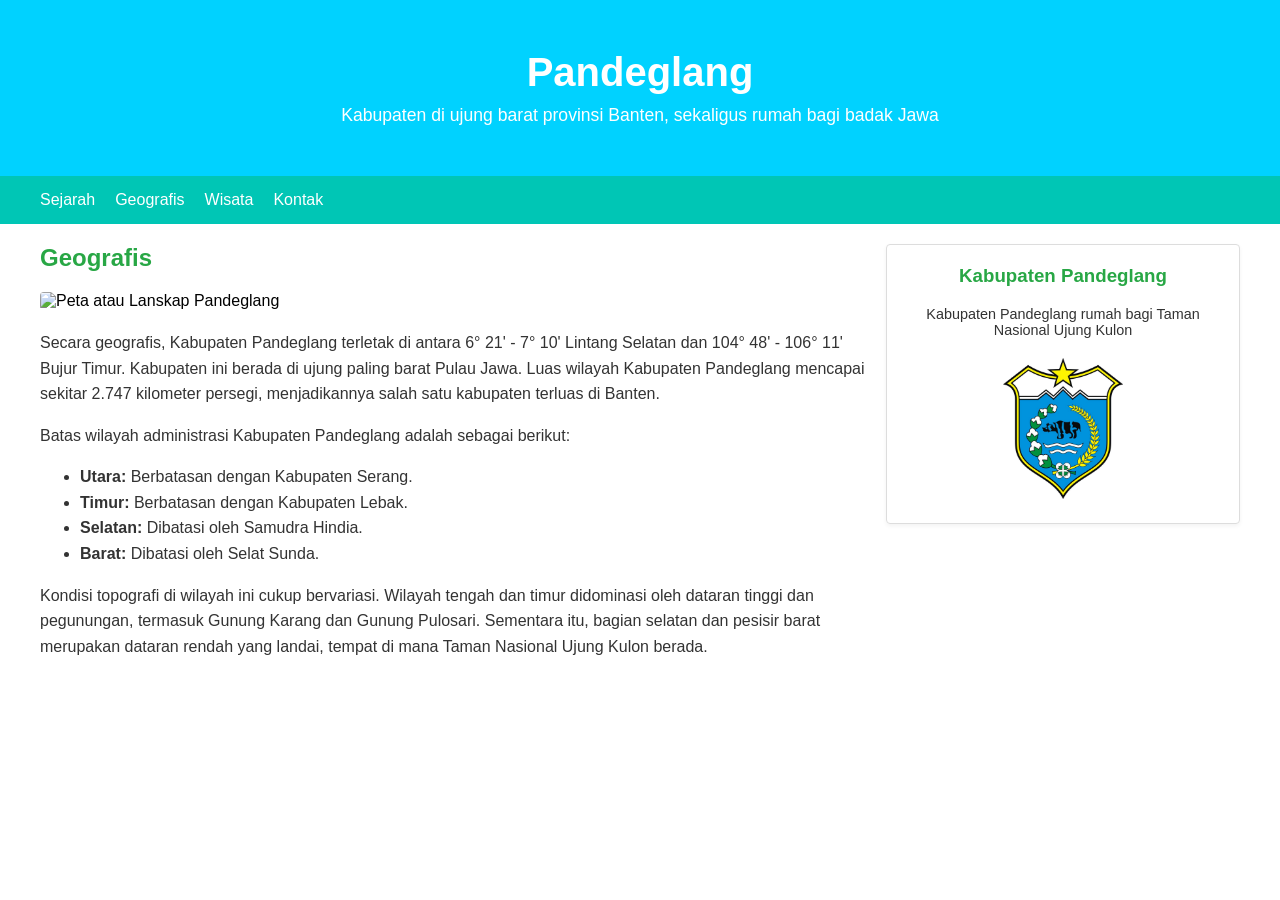
==== geografis.html @ 67338a96 "Menambahkan halaman geografis" ====
<!DOCTYPE html>
<html lang="id">
<head>
    <meta charset="UTF-8">
    <meta name="viewport" content="width=device-width, initial-scale=1.0">
    <title>Geografis - Pandeglang</title>
    <style>
        body {
            font-family: sans-serif;
            margin: 0;
            padding: 0;
            background-color: #ffffff;
        }
        header {
            background-color: #00d2ff;
            color: white;
            text-align: center;
            padding: 50px 20px;
        }
        header h1 {
            margin: 0;
            font-size: 2.5em;
        }
        header p {
            margin: 10px 0 0;
            font-size: 1.1em;
            font-weight: 300;
        }
        nav {
            background-color: #00c6b5;
            padding: 15px 40px;
            display: flex;
            gap: 20px;
        }
        nav a {
            color: white;
            text-decoration: none;
            font-size: 1em;
        }
        nav a:hover {
            text-decoration: underline;
        }
        .container {
            display: flex;
            padding: 20px 40px;
            gap: 20px;
        }
        .main-content {
            flex: 7;
        }
        .main-content h2 {
            color: #28a745;
            margin-top: 0;
        }
        .main-content img {
            width: 100%;
            height: auto;
            display: block;
            margin-bottom: 20px;
            border-radius: 4px;
        }
        .main-content p, .main-content ul {
            color: #333;
            line-height: 1.6;
        }
        .sidebar {
            flex: 3;
        }
        .sidebar-box {
            border: 1px solid #ddd;
            padding: 20px;
            text-align: center;
            border-radius: 4px;
            box-shadow: 0 2px 4px rgba(0,0,0,0.05);
        }
        .sidebar-box h3 {
            color: #28a745;
            margin-top: 0;
        }
        .sidebar-box p {
            font-size: 0.9em;
            color: #333;
            margin-bottom: 20px;
        }
        .sidebar-box img {
            max-width: 120px;
            height: auto;
        }
    </style>
</head>
<body>
    <header>
        <h1>Pandeglang</h1>
        <p>Kabupaten di ujung barat provinsi Banten, sekaligus rumah bagi badak Jawa</p>
    </header>

    <nav>
        <!-- Pastikan nama file href sesuai dengan file yang temanmu buat -->
        <a href="index.html">Sejarah</a>
        <a href="geografis.html">Geografis</a>
        <a href="index.html">Wisata</a>
        <a href="https://www.dicoding.com/users/crustacea/academies">Kontak</a>
    </nav>

    <div class="container">
        <main class="main-content">
            <h2>Geografis</h2>
            <!-- Pastikan menaruh file gambar di folder yang sama dengan file html ini -->
            <img src="https://petatematikindo.wordpress.com/wp-content/uploads/2013/09/administrasi-pandeglang-a1.jpg" alt="Peta atau Lanskap Pandeglang">
            <p>
                Secara geografis, Kabupaten Pandeglang terletak di antara 6° 21' - 7° 10' Lintang Selatan dan 104° 48' - 106° 11' Bujur Timur. Kabupaten ini berada di ujung paling barat Pulau Jawa. Luas wilayah Kabupaten Pandeglang mencapai sekitar 2.747 kilometer persegi, menjadikannya salah satu kabupaten terluas di Banten.
            </p>
            <p>
                Batas wilayah administrasi Kabupaten Pandeglang adalah sebagai berikut:
            </p>
            <ul>
                <li><strong>Utara:</strong> Berbatasan dengan Kabupaten Serang.</li>
                <li><strong>Timur:</strong> Berbatasan dengan Kabupaten Lebak.</li>
                <li><strong>Selatan:</strong> Dibatasi oleh Samudra Hindia.</li>
                <li><strong>Barat:</strong> Dibatasi oleh Selat Sunda.</li>
            </ul>
            <p>
                Kondisi topografi di wilayah ini cukup bervariasi. Wilayah tengah dan timur didominasi oleh dataran tinggi dan pegunungan, termasuk Gunung Karang dan Gunung Pulosari. Sementara itu, bagian selatan dan pesisir barat merupakan dataran rendah yang landai, tempat di mana Taman Nasional Ujung Kulon berada.
            </p>
        </main>

        <aside class="sidebar">
            <div class="sidebar-box">
                <h3>Kabupaten Pandeglang</h3>
                <p>Kabupaten Pandeglang rumah bagi Taman Nasional Ujung Kulon</p>
                <img class="gambar-profile" src="11_ Pandeglang.jpg" alt="Lambang Kabupaten Pandeglang">
            </div>
        </aside>
    </div>
</body>
</html>
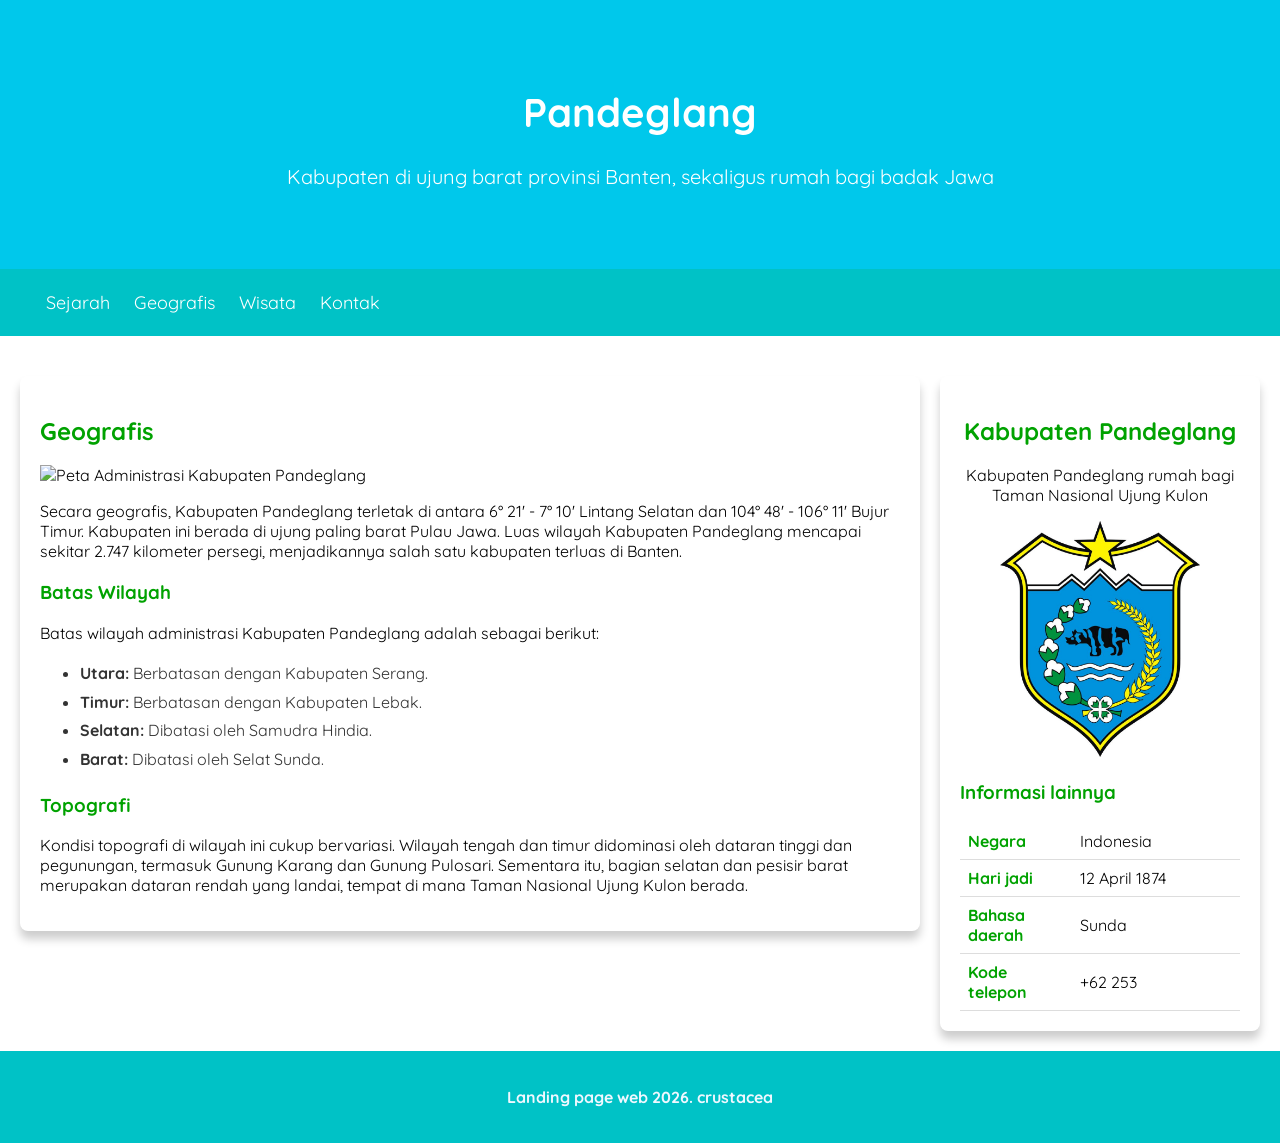
==== commit fc6d32f8: "update geografis" ====
--- a/geografis.html
+++ b/geografis.html
@@ -1,136 +1,107 @@
 <!DOCTYPE html>
 <html lang="id">
 <head>
-    <meta charset="UTF-8">
-    <meta name="viewport" content="width=device-width, initial-scale=1.0">
-    <title>Geografis - Pandeglang</title>
-    <style>
-        body {
-            font-family: sans-serif;
-            margin: 0;
-            padding: 0;
-            background-color: #ffffff;
-        }
-        header {
-            background-color: #00d2ff;
-            color: white;
-            text-align: center;
-            padding: 50px 20px;
-        }
-        header h1 {
-            margin: 0;
-            font-size: 2.5em;
-        }
-        header p {
-            margin: 10px 0 0;
-            font-size: 1.1em;
-            font-weight: 300;
-        }
-        nav {
-            background-color: #00c6b5;
-            padding: 15px 40px;
-            display: flex;
-            gap: 20px;
-        }
-        nav a {
-            color: white;
-            text-decoration: none;
-            font-size: 1em;
-        }
-        nav a:hover {
-            text-decoration: underline;
-        }
-        .container {
-            display: flex;
-            padding: 20px 40px;
-            gap: 20px;
-        }
-        .main-content {
-            flex: 7;
-        }
-        .main-content h2 {
-            color: #28a745;
-            margin-top: 0;
-        }
-        .main-content img {
-            width: 100%;
-            height: auto;
-            display: block;
-            margin-bottom: 20px;
-            border-radius: 4px;
-        }
-        .main-content p, .main-content ul {
-            color: #333;
-            line-height: 1.6;
-        }
-        .sidebar {
-            flex: 3;
-        }
-        .sidebar-box {
-            border: 1px solid #ddd;
-            padding: 20px;
-            text-align: center;
-            border-radius: 4px;
-            box-shadow: 0 2px 4px rgba(0,0,0,0.05);
-        }
-        .sidebar-box h3 {
-            color: #28a745;
-            margin-top: 0;
-        }
-        .sidebar-box p {
-            font-size: 0.9em;
-            color: #333;
-            margin-bottom: 20px;
-        }
-        .sidebar-box img {
-            max-width: 120px;
-            height: auto;
-        }
-    </style>
+  <meta charset="UTF-8">
+  <meta name="viewport" content="width=device-width, initial-scale=1.0">
+  <title>Geografis - Pandeglang</title>
+
+  <link rel="stylesheet" href="style.css">
+
+  <link rel="preconnect" href="https://fonts.googleapis.com">
+  <link rel="preconnect" href="https://fonts.gstatic.com" crossorigin>
+  <link
+    href="https://fonts.googleapis.com/css2?family=Quicksand:wght@300..700&display=swap"
+    rel="stylesheet"
+  >
 </head>
 <body>
-    <header>
-        <h1>Pandeglang</h1>
-        <p>Kabupaten di ujung barat provinsi Banten, sekaligus rumah bagi badak Jawa</p>
-    </header>
 
-    <nav>
-        <!-- Pastikan nama file href sesuai dengan file yang temanmu buat -->
-        <a href="index.html">Sejarah</a>
-        <a href="geografis.html">Geografis</a>
-        <a href="index.html">Wisata</a>
-        <a href="https://www.dicoding.com/users/crustacea/academies">Kontak</a>
-    </nav>
+  <header class="jumbotron">
+    <h1>Pandeglang</h1>
+    <p>Kabupaten di ujung barat provinsi Banten, sekaligus rumah bagi badak Jawa</p>
+  </header>
 
-    <div class="container">
-        <main class="main-content">
-            <h2>Geografis</h2>
-            <!-- Pastikan menaruh file gambar di folder yang sama dengan file html ini -->
-            <img src="https://petatematikindo.wordpress.com/wp-content/uploads/2013/09/administrasi-pandeglang-a1.jpg" alt="Peta atau Lanskap Pandeglang">
-            <p>
-                Secara geografis, Kabupaten Pandeglang terletak di antara 6° 21' - 7° 10' Lintang Selatan dan 104° 48' - 106° 11' Bujur Timur. Kabupaten ini berada di ujung paling barat Pulau Jawa. Luas wilayah Kabupaten Pandeglang mencapai sekitar 2.747 kilometer persegi, menjadikannya salah satu kabupaten terluas di Banten.
-            </p>
-            <p>
-                Batas wilayah administrasi Kabupaten Pandeglang adalah sebagai berikut:
-            </p>
-            <ul>
-                <li><strong>Utara:</strong> Berbatasan dengan Kabupaten Serang.</li>
-                <li><strong>Timur:</strong> Berbatasan dengan Kabupaten Lebak.</li>
-                <li><strong>Selatan:</strong> Dibatasi oleh Samudra Hindia.</li>
-                <li><strong>Barat:</strong> Dibatasi oleh Selat Sunda.</li>
-            </ul>
-            <p>
-                Kondisi topografi di wilayah ini cukup bervariasi. Wilayah tengah dan timur didominasi oleh dataran tinggi dan pegunungan, termasuk Gunung Karang dan Gunung Pulosari. Sementara itu, bagian selatan dan pesisir barat merupakan dataran rendah yang landai, tempat di mana Taman Nasional Ujung Kulon berada.
-            </p>
-        </main>
+  <!-- Navigasi -->
+  <nav>
+    <ul>
+      <li><a href="index.html">Sejarah</a></li>
+      <li><a href="geografis.html">Geografis</a></li>
+      <li><a href="wisata.html">Wisata</a></li>
+      <li><a href="https://github.com/martin0102-jpg/PEM-WEB">Kontak</a></li>
+    </ul>
+  </nav>
 
-        <aside class="sidebar">
-            <div class="sidebar-box">
-                <h3>Kabupaten Pandeglang</h3>
-                <p>Kabupaten Pandeglang rumah bagi Taman Nasional Ujung Kulon</p>
-                <img class="gambar-profile" src="11_ Pandeglang.jpg" alt="Lambang Kabupaten Pandeglang">
-            </div>
-        </aside>
+  <main>
+    <div id="content">
+      <article class="card">
+        <h2>Geografis</h2>
+        <img 
+          src="https://petatematikindo.wordpress.com/wp-content/uploads/2013/09/administrasi-pandeglang-a1.jpg" 
+          alt="Peta Administrasi Kabupaten Pandeglang" 
+          class="feature-image"
+        >
+        <p>
+          Secara geografis, Kabupaten Pandeglang terletak di antara 6° 21' - 7° 10' Lintang Selatan dan 104° 48' - 106° 11' Bujur Timur. Kabupaten ini berada di ujung paling barat Pulau Jawa. Luas wilayah Kabupaten Pandeglang mencapai sekitar 2.747 kilometer persegi, menjadikannya salah satu kabupaten terluas di Banten.
+        </p>
+        
+        <section>
+          <h3>Batas Wilayah</h3>
+          <p>Batas wilayah administrasi Kabupaten Pandeglang adalah sebagai berikut:</p>
+          <ul>
+            <li><strong>Utara:</strong> Berbatasan dengan Kabupaten Serang.</li>
+            <li><strong>Timur:</strong> Berbatasan dengan Kabupaten Lebak.</li>
+            <li><strong>Selatan:</strong> Dibatasi oleh Samudra Hindia.</li>
+            <li><strong>Barat:</strong> Dibatasi oleh Selat Sunda.</li>
+          </ul>
+        </section>
+
+        <section>
+          <h3>Topografi</h3>
+          <p>
+            Kondisi topografi di wilayah ini cukup bervariasi. Wilayah tengah dan timur didominasi oleh dataran tinggi dan pegunungan, termasuk Gunung Karang dan Gunung Pulosari. Sementara itu, bagian selatan dan pesisir barat merupakan dataran rendah yang landai, tempat di mana Taman Nasional Ujung Kulon berada.
+          </p>
+        </section>
+      </article>
     </div>
+
+    <aside>
+      <article class="profile card">
+        <header>
+          <h2>Kabupaten Pandeglang</h2>
+          <p>Kabupaten Pandeglang rumah bagi Taman Nasional Ujung Kulon</p>
+          <figure>
+            <img class="gambar-profile" src="11_ Pandeglang.jpg" alt="Lambang Kabupaten Pandeglang">
+          </figure>
+        </header>
+
+        <section>
+          <h3>Informasi lainnya</h3>
+          <table>
+            <tr>
+              <th>Negara</th>
+              <td>Indonesia</td>
+            </tr>
+            <tr>
+              <th>Hari jadi</th>
+              <td>12 April 1874</td>
+            </tr>
+            <tr>
+              <th>Bahasa daerah</th>
+              <td>Sunda</td>
+            </tr>
+            <tr>
+              <th>Kode telepon</th>
+              <td>+62 253</td>
+            </tr>
+          </table>
+        </section>
+      </article>
+    </aside>
+  </main>
+
+  <footer>
+    <p>Landing page web 2026. crustacea</p>
+  </footer>
+
 </body>
 </html>
--- a/style.css
+++ b/style.css
@@ -0,0 +1,135 @@
+* {
+  box-sizing: border-box;
+}
+
+body {
+  font-family: 'Quicksand', sans-serif;
+  margin: 0;
+  padding: 0;
+}
+
+main {
+  padding: 20px;
+  display: flex;
+  flex-direction: row;
+  gap: 20px;
+}
+
+h2, h3 {
+  color: #00a200;
+}
+
+.jumbotron {
+  font-size: 20px;
+  padding: 60px;
+  background-color: #00c8eb;
+  text-align: center;
+  color: white;
+}
+
+nav {
+  background-color: #00c2c6;
+  padding: 6px;
+}
+
+nav a {
+  font-size: 18px;
+  font-weight: 400;
+  text-decoration: none;
+  color: #fff;
+}
+
+nav a:hover {
+  font-weight: bold;
+  color: black;
+}
+
+nav li {
+  display: inline;
+  list-style-type: none;
+  margin-right: 20px;
+}
+
+.card {
+  box-shadow: 0 8px 10px 0 rgba(0, 0, 0, 0.2);
+  border-radius: 8px;
+  margin-top: 20px;
+  padding: 20px;
+}
+
+.feature-image {
+  width: 100%;
+  object-fit: cover;
+  object-position: center;
+}
+
+.profile header {
+  text-align: center;
+}
+
+.gambar-profile {
+  width: 200px;
+}
+
+#content {
+  flex: 3;
+  order: 1;
+}
+
+aside {
+  flex: 1;
+  order: 2;
+  padding-left: 0;
+}
+
+@media screen and (max-width: 1000px) {
+ main {
+  flex-direction: column;
+  gap: 0;
+ }
+
+ #content {
+  flex: 1;
+  width: 100%;
+  order: 1;
+ }
+
+  aside {
+    flex: 1;
+    width: 100%;
+    order: 2;
+    padding-left: 0;
+  }
+ 
+}
+
+#content ul {
+  line-height: 1.8;
+  color: #333;
+}
+
+.profile table {
+  width: 100%;
+  border-collapse: collapse;
+  margin-top: 10px;
+}
+
+.profile th, 
+.profile td {
+  padding: 8px;
+  text-align: left;
+  border-bottom: 1px solid #ddd;
+}
+
+.profile th {
+  color: #00a200;
+  width: 40%;
+}
+
+footer {
+  padding: 20px;
+  color: aliceblue;
+  background-color: #00c2c6;  /* ← ubah dari aqua ke warna yang lebih cocok */
+  text-align: center;
+  font-weight: bold;
+}
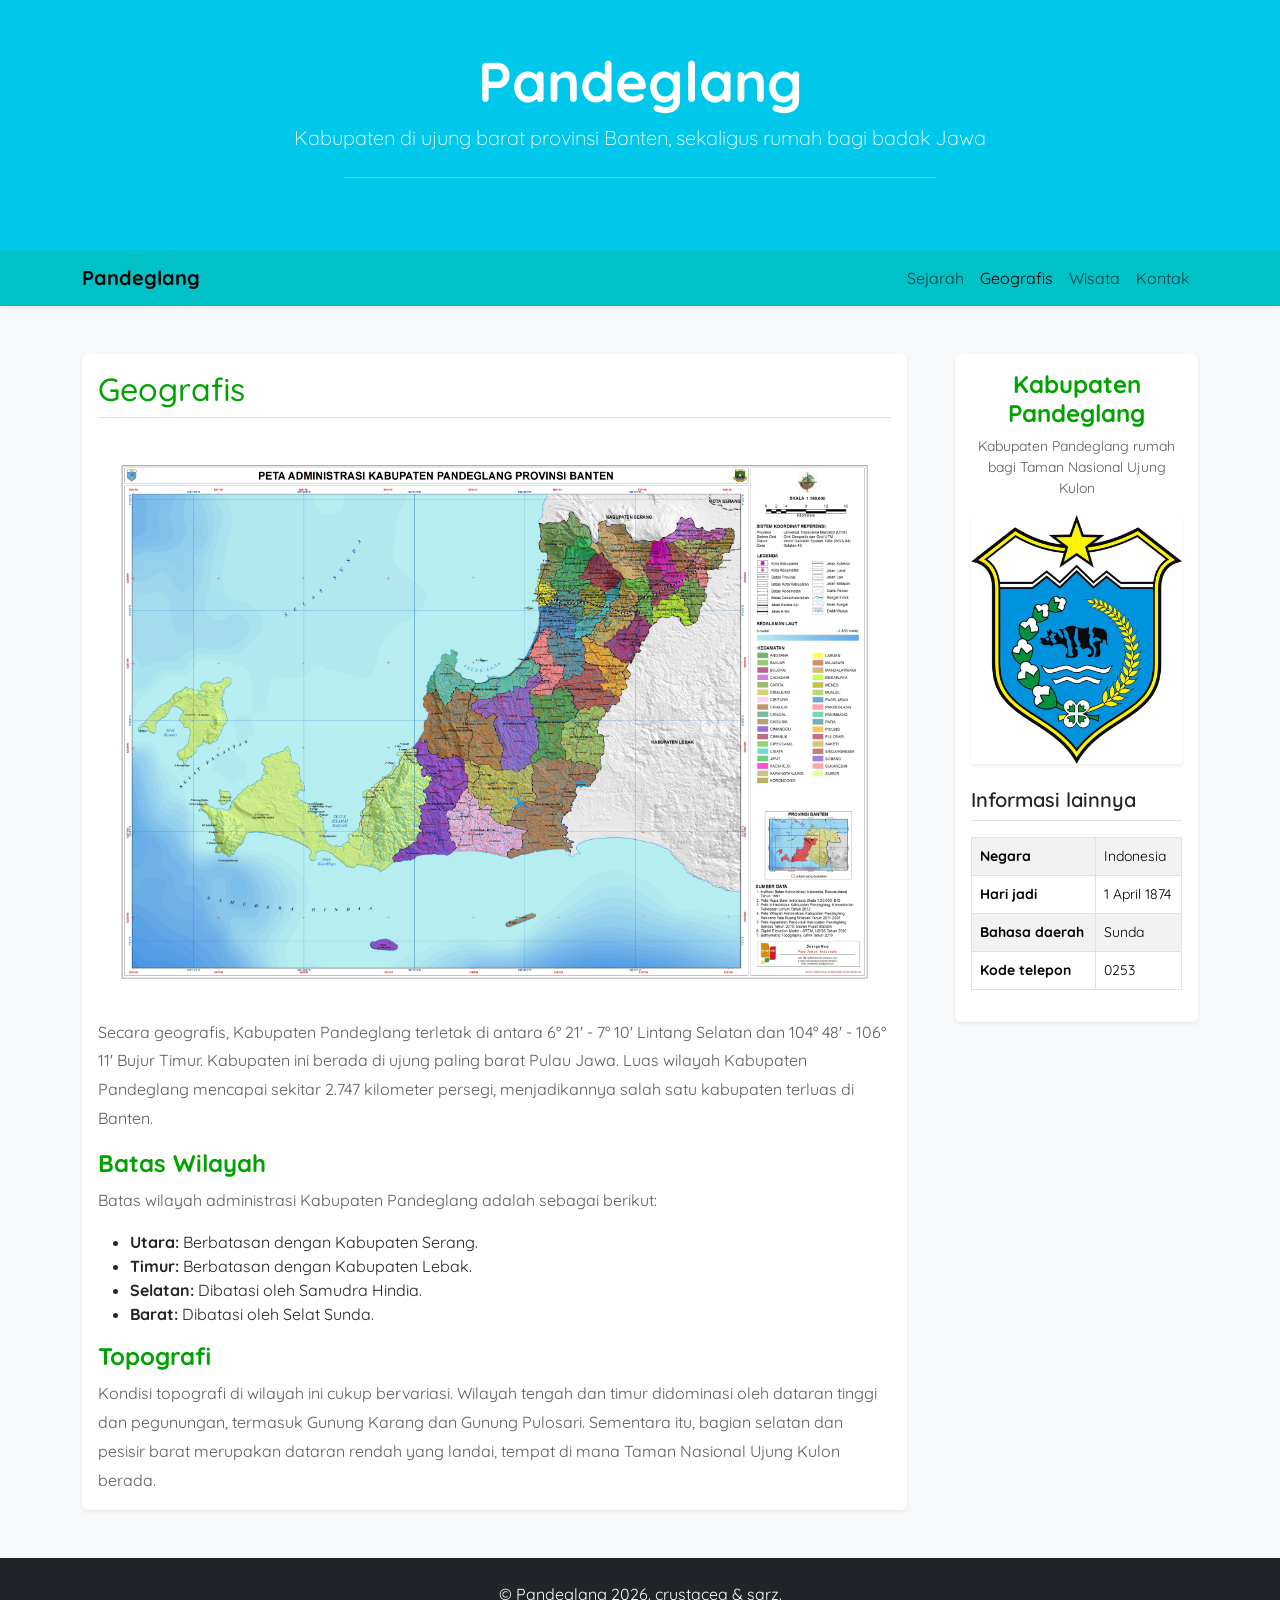
==== commit 9b0b1b62: "Mengubah keseluruhan styling native css dengan bootstrap" ====
--- a/geografis.html
+++ b/geografis.html
@@ -1,107 +1,156 @@
 <!DOCTYPE html>
-<html lang="id">
+<html lang="en">
+
 <head>
   <meta charset="UTF-8">
   <meta name="viewport" content="width=device-width, initial-scale=1.0">
-  <title>Geografis - Pandeglang</title>
+  <title>Geografis Pandeglang</title>
 
-  <link rel="stylesheet" href="style.css">
+  <!-- <link rel="stylesheet" href="style.css"> -->
 
   <link rel="preconnect" href="https://fonts.googleapis.com">
   <link rel="preconnect" href="https://fonts.gstatic.com" crossorigin>
-  <link
-    href="https://fonts.googleapis.com/css2?family=Quicksand:wght@300..700&display=swap"
-    rel="stylesheet"
-  >
+  <link href="https://fonts.googleapis.com/css2?family=Quicksand:wght@300..700&display=swap" rel="stylesheet">
+  <link href="https://cdn.jsdelivr.net/npm/bootstrap@5.3.8/dist/css/bootstrap.min.css" rel="stylesheet"
+    integrity="sha384-sRIl4kxILFvY47J16cr9ZwB07vP4J8+LH7qKQnuqkuIAvNWLzeN8tE5YBujZqJLB" crossorigin="anonymous">
+
+  <style>
+    body {
+      font-family: 'Quicksand', sans-serif;
+    }
+    h2, h3 {color:#00a200 !important;
+    }
+  </style>
 </head>
-<body>
 
-  <header class="jumbotron">
-    <h1>Pandeglang</h1>
-    <p>Kabupaten di ujung barat provinsi Banten, sekaligus rumah bagi badak Jawa</p>
+<body class="bg-light">
+  <!-- Header / Jumbotron -->
+  <header>
+    <div class="container-fluid text-white p-5 text-center shadow-sm" style="background-color: #00c8eb;">
+      <h1 class="display-4 fw-bold">Pandeglang</h1>
+      <p class="lead">Kabupaten di ujung barat provinsi Banten, sekaligus rumah bagi badak Jawa</p>
+      <hr class="my-4 text-white w-50 mx-auto">
+    </div>
   </header>
 
   <!-- Navigasi -->
-  <nav>
-    <ul>
-      <li><a href="index.html">Sejarah</a></li>
-      <li><a href="geografis.html">Geografis</a></li>
-      <li><a href="wisata.html">Wisata</a></li>
-      <li><a href="https://github.com/martin0102-jpg/PEM-WEB">Kontak</a></li>
-    </ul>
+  <nav class="navbar navbar-expand-lg navbar-light shadow-sm sticky-top" style="background-color: #00c2c6;">
+    <div class="container">
+      <a class="navbar-brand fw-bold" href="#">Pandeglang</a>
+      <button class="navbar-toggler" type="button" data-bs-toggle="collapse" data-bs-target="#navbarNavAltMarkup"
+        aria-controls="navbarNavAltMarkup" aria-expanded="false" aria-label="Toggle navigation">
+        <span class="navbar-toggler-icon"></span>
+      </button>
+      <div class="collapse navbar-collapse" id="navbarNavAltMarkup">
+        <div class="navbar-nav ms-auto">
+          <a class="nav-link" href="index.html">Sejarah</a>
+          <a class="nav-link active" aria-current="page" href="geografis.html">Geografis</a>
+          <a class="nav-link" href="wisata.html">Wisata</a>
+          <a class="nav-link" href="https://github.com/martin0102-jpg/PEM-WEB">Kontak</a>
+        </div>
+      </div>
+    </div>
   </nav>
 
   <main>
-    <div id="content">
-      <article class="card">
-        <h2>Geografis</h2>
-        <img 
-          src="https://petatematikindo.wordpress.com/wp-content/uploads/2013/09/administrasi-pandeglang-a1.jpg" 
-          alt="Peta Administrasi Kabupaten Pandeglang" 
-          class="feature-image"
-        >
-        <p>
-          Secara geografis, Kabupaten Pandeglang terletak di antara 6° 21' - 7° 10' Lintang Selatan dan 104° 48' - 106° 11' Bujur Timur. Kabupaten ini berada di ujung paling barat Pulau Jawa. Luas wilayah Kabupaten Pandeglang mencapai sekitar 2.747 kilometer persegi, menjadikannya salah satu kabupaten terluas di Banten.
-        </p>
-        
-        <section>
-          <h3>Batas Wilayah</h3>
-          <p>Batas wilayah administrasi Kabupaten Pandeglang adalah sebagai berikut:</p>
-          <ul>
-            <li><strong>Utara:</strong> Berbatasan dengan Kabupaten Serang.</li>
-            <li><strong>Timur:</strong> Berbatasan dengan Kabupaten Lebak.</li>
-            <li><strong>Selatan:</strong> Dibatasi oleh Samudra Hindia.</li>
-            <li><strong>Barat:</strong> Dibatasi oleh Selat Sunda.</li>
-          </ul>
-        </section>
 
-        <section>
-          <h3>Topografi</h3>
-          <p>
-            Kondisi topografi di wilayah ini cukup bervariasi. Wilayah tengah dan timur didominasi oleh dataran tinggi dan pegunungan, termasuk Gunung Karang dan Gunung Pulosari. Sementara itu, bagian selatan dan pesisir barat merupakan dataran rendah yang landai, tempat di mana Taman Nasional Ujung Kulon berada.
-          </p>
-        </section>
-      </article>
-    </div>
+    <!-- Main Content dengan Sistem Grid Bootstrap -->
+    <main class="container my-5">
+      <div class="row g-5">
 
-    <aside>
-      <article class="profile card">
-        <header>
-          <h2>Kabupaten Pandeglang</h2>
-          <p>Kabupaten Pandeglang rumah bagi Taman Nasional Ujung Kulon</p>
-          <figure>
-            <img class="gambar-profile" src="11_ Pandeglang.jpg" alt="Lambang Kabupaten Pandeglang">
-          </figure>
-        </header>
+        <!-- Konten Utama (Kiri pada layar besar) -->
+        <div class="col-lg-9" id="content">
+          <article id="sejarah" class="card shadow-sm border-0 h-100">
+            <div class="card-body">
+              <h2 class="card-title mb-4 border-bottom pb-2">Geografis</h2>
+              <!-- img-fluid agar gambar responsif -->
+              <img src="Assets/administrasi-pandeglang-a1.jpg" alt="Peta Administrasi Kabupaten Pandeglang"
+                class="feature-image img-fluid rounded mb-3 w-100" style="max-height: 800px; object-fit: cover;">
+              <p class="card-text text-muted" style="line-height: 1.8;">
+                Secara geografis, Kabupaten Pandeglang terletak di antara 6° 21' - 7° 10' Lintang Selatan dan 104° 48' -
+                106° 11' Bujur Timur. Kabupaten ini berada di ujung paling barat Pulau Jawa. Luas wilayah Kabupaten
+                Pandeglang mencapai sekitar 2.747 kilometer persegi, menjadikannya salah satu kabupaten terluas di
+                Banten.
+              </p>
 
-        <section>
-          <h3>Informasi lainnya</h3>
-          <table>
-            <tr>
-              <th>Negara</th>
-              <td>Indonesia</td>
-            </tr>
-            <tr>
-              <th>Hari jadi</th>
-              <td>12 April 1874</td>
-            </tr>
-            <tr>
-              <th>Bahasa daerah</th>
-              <td>Sunda</td>
-            </tr>
-            <tr>
-              <th>Kode telepon</th>
-              <td>+62 253</td>
-            </tr>
-          </table>
-        </section>
-      </article>
-    </aside>
+              <section>
+                <h3 class="card-title h4 fw-bold">Batas Wilayah</h3>
+                <p class="card-text text-muted" style="line-height: 1.8;">Batas wilayah administrasi Kabupaten
+                  Pandeglang adalah sebagai berikut:</p>
+                <ul>
+                  <li><strong>Utara:</strong> Berbatasan dengan Kabupaten Serang.</li>
+                  <li><strong>Timur:</strong> Berbatasan dengan Kabupaten Lebak.</li>
+                  <li><strong>Selatan:</strong> Dibatasi oleh Samudra Hindia.</li>
+                  <li><strong>Barat:</strong> Dibatasi oleh Selat Sunda.</li>
+                </ul>
+              </section>
+
+              <section>
+                <h3 class="card-title h4 fw-bold">Topografi</h3>
+                <p class="card-text text-muted" style="line-height: 1.8;">
+                  Kondisi topografi di wilayah ini cukup bervariasi. Wilayah tengah dan timur didominasi oleh dataran
+                  tinggi dan pegunungan, termasuk Gunung Karang dan Gunung Pulosari. Sementara itu, bagian selatan dan
+                  pesisir barat merupakan dataran rendah yang landai, tempat di mana Taman Nasional Ujung Kulon berada.
+                </p>
+              </section>
+
+            </div>
+          </article>
+        </div>
+
+        <!-- ASIDE -->
+        <aside class="col-lg-3">
+          <article class="profile card shadow-sm border-0">
+            <div class="card-body text-center">
+              <header class="mb-4">
+                <h3 class="card-title h4 fw-bold">Kabupaten Pandeglang</h3>
+                <p class="card-text text-muted small">Kabupaten Pandeglang rumah bagi Taman Nasional Ujung Kulon</p>
+                <figure class="mt-3">
+                  <img class="gambar-profile img-fluid shadow-sm" src="Assets/11_ Pandeglang.jpg" alt="Ujung Kulon"
+                    style="width: 150; height: auto;">
+                </figure>
+              </header>
+
+              <section class="text-start">
+                <h4 class="h5 mb-3 fw-semibold border-bottom pb-2">Informasi lainnya</h4>
+                <!-- Menggunakan Bootstrap Table -->
+                <table class="table table-striped table-hover table-bordered small">
+                  <tbody>
+                    <tr>
+                      <th scope="row">Negara</th>
+                      <td>Indonesia</td>
+                    </tr>
+                    <tr>
+                      <th scope="row">Hari jadi</th>
+                      <td>1 April 1874</td>
+                    </tr>
+                    <tr>
+                      <th scope="row">Bahasa daerah</th>
+                      <td>Sunda</td>
+                    </tr>
+                    <tr>
+                      <th scope="row">Kode telepon</th>
+                      <td>0253</td>
+                    </tr>
+                  </tbody>
+                </table>
+              </section>
+            </div>
+          </article>
+        </aside>
+      </div>
+    </main>
   </main>
 
-  <footer>
-    <p>Landing page web 2026. crustacea</p>
+  <!-- Footer -->
+  <footer class="bg-dark text-white text-center py-4 mt-auto">
+    <div class="container-fluid">
+      <p class="mb-0">&copy; Pandeglang 2026. crustacea & sarz.</p>
+    </div>
   </footer>
+</body>
 
-</body>
+<script src="https://cdn.jsdelivr.net/npm/bootstrap@5.3.8/dist/js/bootstrap.bundle.min.js"
+  integrity="sha384-FKyoEForCGlyvwx9Hj09JcYn3nv7wiPVlz7YYwJrWVcXK/BmnVDxM+D2scQbITxI" crossorigin="anonymous"></script>
+
 </html>
